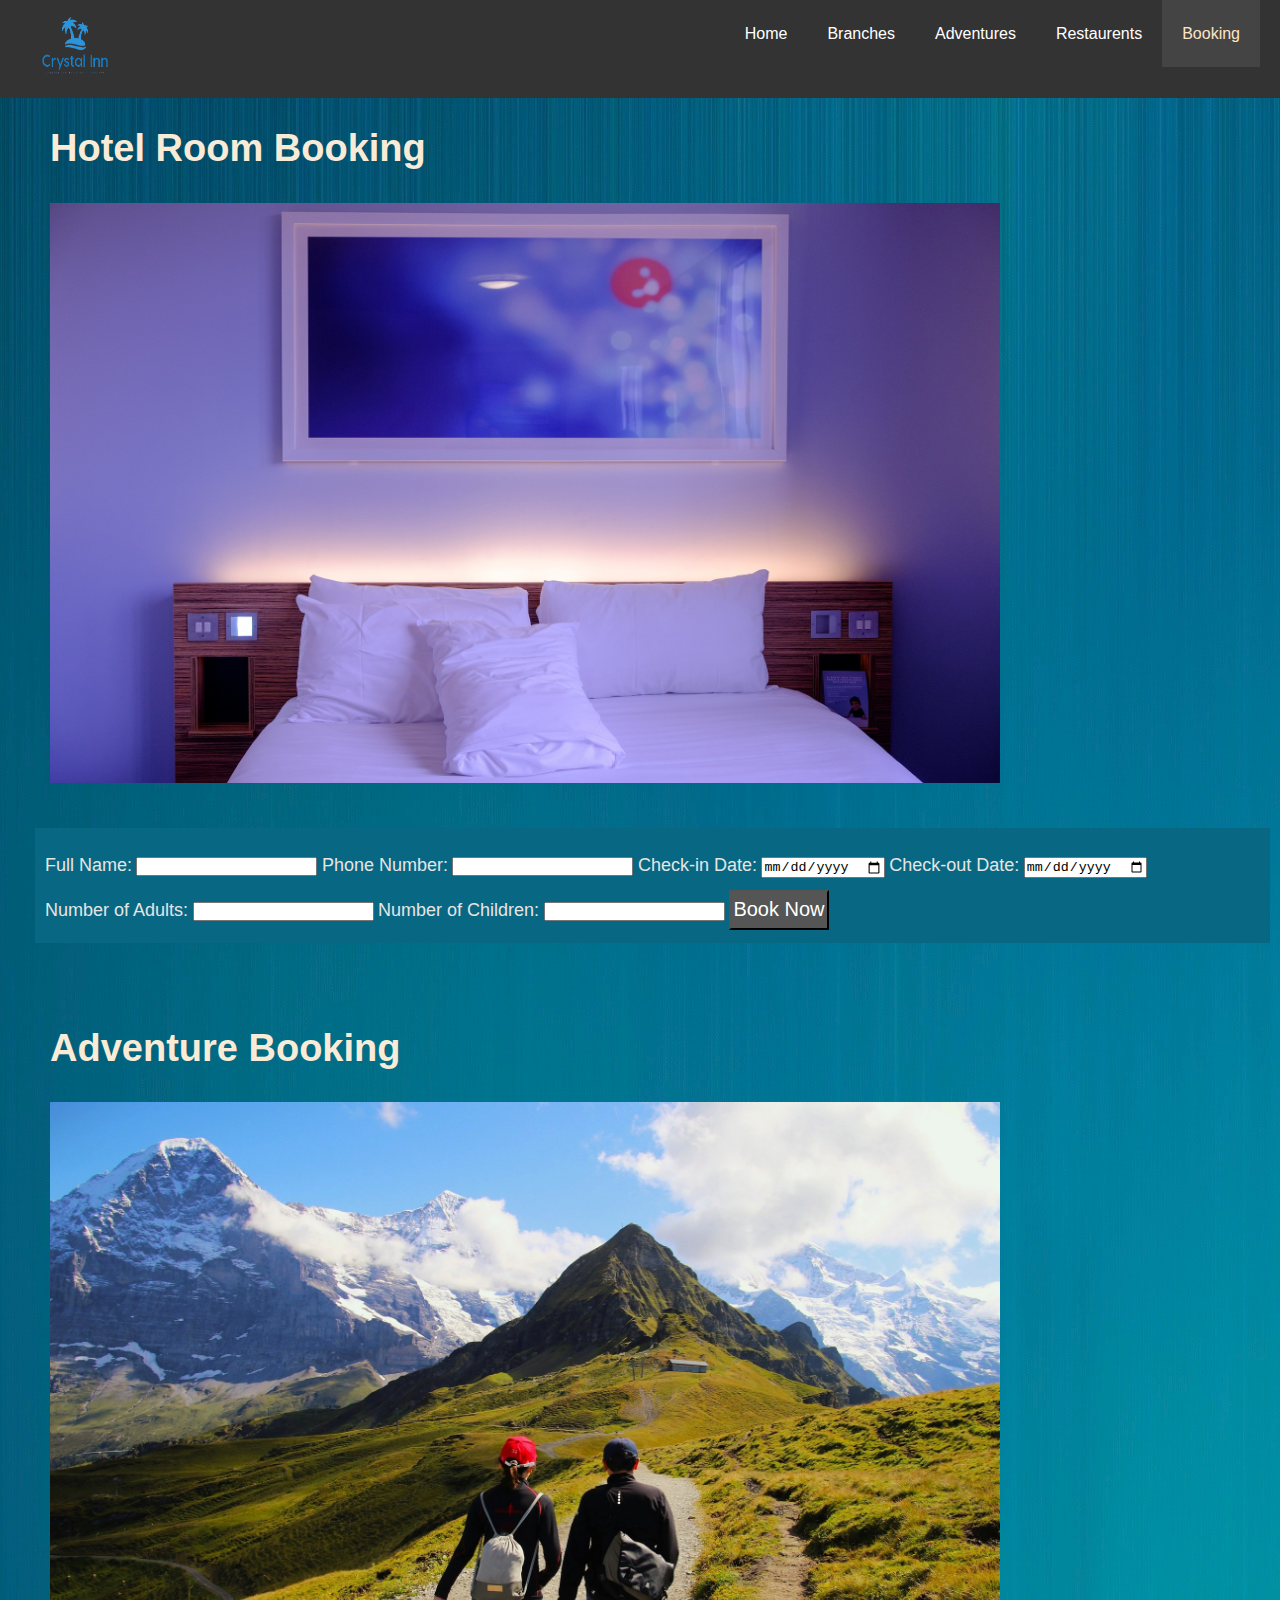
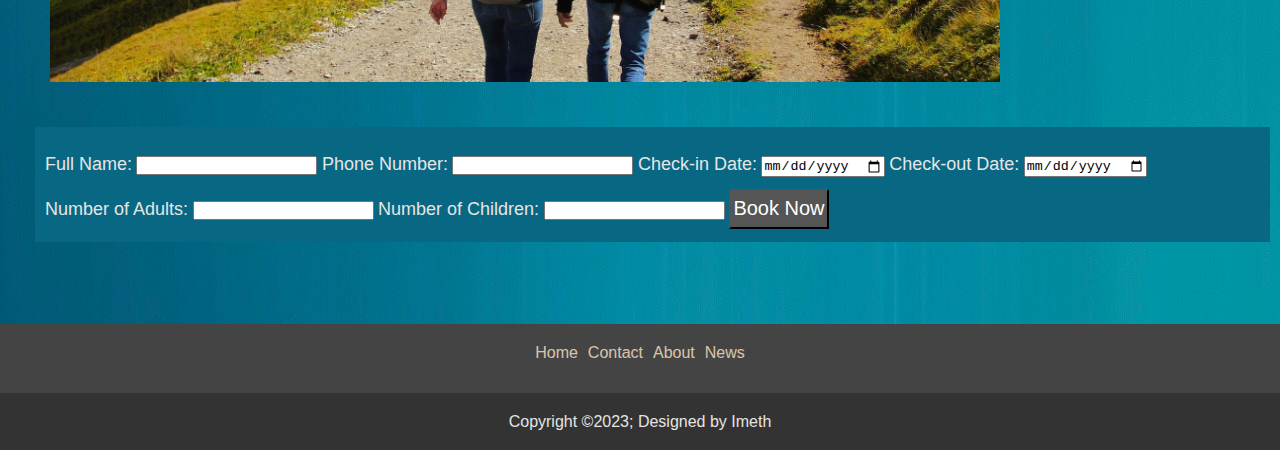
==== booking.html @ 60e0a69b "Add files via upload" ====
<!DOCTYPE html>
<html lang="en">
<head>
    
    <meta charset="UTF-8">
    <meta name="viewport" content="width=device-width, initial-scale=1.0">
    <link rel="stylesheet" href="main.css">
    <title>Hotel</title> 
</head>
<body id="body-color">
    <header>
        <nav id="navbar">
            <div class="container">
                <a href="index.html">
                    <img class='nav-logo' src="logo.png" alt="navlogo">
                </a>
                <h1 class="logo"><a href='index.html'></a></h1>
                <ul>
                    <li><a href='index.html'>Home</a></li>
                    <li><a href='branches.html'>Branches</a></li>
                    <li><a href='adventures.html'>Adventures</a></li>
                    <li><a href='restaurents.html'>Restaurents</a></li>
                     <li><a class="current" href='booking.html'>Booking</a></li>
                </ul>
            </div>
         </nav>
    </header>
    <br>
    <h1 class="booking-title1">Hotel Room Booking</h1>
    <div id="booking-img-1">
        <img src="bedroom-img.jpg" class="booking-img1" alt="img1">
    </div>
    <br>
    <div class='room-booking-container'>
        <form class="booking-form">
            <label>Full Name:</label>
            <input type="text" required>

            <label>Phone Number:</label>
            <input type="tel" required>

            <label>Check-in Date:</label>
            <input type="date" name="check-in" required>

            <label>Check-out Date:</label>
            <input type="date" name="check-in" required>

            <label>Number of Adults:</label>
            <input type="number" min="1" required>

            <label>Number of Children:</label>
            <input type="number" min="0" required>

            <button type="submit">Book Now</button>

        </form>
    </div>
    <br>
    <br>
    <br>
    <h1 class="booking-title1">Adventure Booking</h1>
    <div id="booking-img-2">
        <img src="adventure-img.jpg" class="booking-img1" alt="img2">
    </div>
    <br>
    <div class='room-booking-container'>
        <form class="booking-form">
            <label>Full Name:</label>
            <input type="text" required>

            <label>Phone Number:</label>
            <input type="tel" required>

            <label>Check-in Date:</label>
            <input type="date" name="check-in" required>

            <label>Check-out Date:</label>
            <input type="date" name="check-in" required>

            <label>Number of Adults:</label>
            <input type="number" min="1" required>

            <label>Number of Children:</label>
            <input type="number" min="0" required>

            <button type="submit">Book Now</button>

        </form>
    </div>
    <br>
    <br>
    <br>
    <footer>
        <div id="footer-top">
            <div class="footer-nav">
                <ul>
                    <li><a href="index.html">Home</a></li>
                    <li><a href="index.html">Contact</a></li>
                    <li><a href="index.html">About</a></li>
                    <li><a href="index.html">News</a></li>
                </ul>
                <br>
            </div>
        </div>
        <div class="footer-bottom">
            <p>Copyright &copy;2023; Designed by Imeth</p>
        </div>  
    </footer> 

</body>
</html>
---- main.css ----
/*  Reset */
* {
    margin: 0;
    padding:0;
    box-sizing: border-box;
}


/* Utility */
.container {
    max-width:1500px;
    
    padding: 0 20px;
}

.text-primary {
    color: #ffba91;
    padding-top: 600px;
    
}

.lead {
    font-size: 20px;
}


footer{
    background-color: #444;
   
}


div.footer{
    text-align: center;
    padding-top: 90px;
    font-size: 32px;
    color: beige;
}

.title-footer{
    text-align: center;
    color: #4f4040;
    background-color: #a9835e;
    margin-bottom:70px;
    height:1px;
}
.footer{
    display:flex;
    justify-content: center;
    background-color: #121317;   
}


.footer-nav ul{
    display: flex;
    justify-content: center;
    list-style: none;
    padding-top: 15px;
}



.footer-nav ul li a{
    color:bisque;
    margin: 5px;
    transition: 0.4s;
    font-size: 16px;
    opacity: 80%;
}

.footer-bottom{
    padding: 5px;
    text-align: center;
    background-color:#333;
    text-decoration-color: beige;
    color: #e5e5e3;
}
/* Nav bar */
#navbar {
    background: #333;
    color: aliceblue;
    overflow:auto;
}



#navbar a {
    color:#fff;
}

#navbar h1 {
     float: left;
     padding-top:20px;
}

#navbar ul {
    list-style: none;
    float: right;
}

#navbar ul li {
    float: left;
}

#navbar ul li a {
    display: block;
    padding: 20px;
    text-align: center;
}

#navbar ul li :hover, #navbar ul li a.current {
    background:#444;
    color:bisque;
}

/* Showcase */
#showcase {
    background: url(main.jpg) no-repeat
    center center/cover;
    height: 700px
}
#showcase .showcase-content h1 {
    color:#fff;
    text-align: center;
    padding-top: 170px
}

#showcase .showcase-content h1 {
    font-size: 60px;
    line-height: 1.2;
    
}


/* Main-Styling */

/* Home Page */

html,body {
    font-family:'Segoe UI', 'Segoe UI', Tahoma, Geneva, Verdana, sans-serif;
    line-height: 1.7em;
}

#body-color {
    background-image: url('background-img.jpg');

}

a {
    color: #333;
    text-decoration: none;
}

h1,h2,h3 {
    padding-bottom: 20px;
}

p{
    margin: 10px 0;
}

.nav-logo{
    width: 110px;
    height: 90px;
}

#para-1{
    padding: 30px;
    font-family: 'Gill Sans', 'Gill Sans MT', Calibri, 'Trebuchet MS', sans-serif;
    font-size: 28px;
    text-align: center ;
    background-color: #a9835e;
    padding: 15px 20px;
}

.dining-home{
    width: 400px;
    height:260px;
    padding-left: 30px;
}

.sec-1-home {
    display:grid;
    grid-template-columns: max-content min-content ;
}

.sec-1-header{
    color:#e5e5e3;
    padding-left:30px;
    margin-right: 900px;
    font-family: 'Trebuchet MS', 'Lucida Sans Unicode', 'Lucida Grande', 'Lucida Sans', Arial, sans-serif;
    font-size:26px;
    text-align: left;
}

.p1-sec-1-img{
    height:200px;
    width:350px;
    padding-left:20px;
}

.sec-1-para{
    text-align: center;
    font-family:'Segoe UI', Tahoma, Geneva, Verdana, sans-serif;
    font-weight: 500;
    font-size:22px;
    padding-left:20px;
}

.grid-1{
    display: grid;
    grid-template-columns: auto auto;

}

.ol-sec-1{
    padding-left:400px;
}

.ul-sec-2{
    padding-left:400px;
}

.p1-sec-img{
    height:200px;
    width:350px;
    padding-left:20px;
}

.footer{
    background-color: #a9835e;
}

/* Branches Page */

#body-color-2{
    background-color: #6183b9;
}
.p2-title{
    text-align: center;
    color:#11130e;
    margin-top: 30px;
    font-size: 40px;
    font-style: italic;
}

.sec-2-header{
    color:#fff ;
    padding-left: 20px;
    font-size: 28px;
}


.text-primary-2{
    color: #000000;
    padding-top: 600px;
    font-size: 28px;

}

.sec-2-para{
    text-align: center;
    font-family: 'Gill Sans', 'Gill Sans MT', Calibri, 'Trebuchet MS', sans-serif ;
    font-size:24px;
    padding-left:20px;
}

.map-1{
    width:40%;
    margin-left:300px;
    margin-top:0px;
    border-radius: 20px;

} 

.map-2{
    width:40%;
    margin-left:300px;
    margin-top:60px;
    border-radius: 20px;
}

.map-3{
    width:40%;
    margin-left:300px;
    margin-top:40px;
    border-radius: 20px;
}

.table-1{
    margin-left: 30px;
    margin-right: 30px;
}


table, th, td {
    border: 2px solid;
}

td, th{
    text-align: center;
    padding: 12px;
    font-size: 22px;
    font-family: Cambria, Cochin, Georgia, Times, 'Times New Roman', serif;
}

.table-img-1{
    width:460px;
    height:300px;
}

.table-img-2{
    width:460px;
    height:300px;
}

.table-img-3{
    width:460px;
    height:300px;
}






/* Adventures Page */

#p3-title{
    margin-top: 30px;
    text-align: center;
    font-size: 38px;
}

.p3-img{
    height:550px;
    width:1000px;
    padding-left:20px
}

.map-4{
    margin-top: 75px;
    margin-right: 140px;
}

.map-5{
    margin-top: 75px;
    margin-right: 140px;
}





/* Restaurents  Page*/

.p3-title{
    margin-top: 30px;
    padding-left: 20px;
    color:#000000;
    font-size: 36px;
}

.p4-img-1{
    width: 670px;
    height: 420px;
    margin-left: 50px;
    border-radius: 20px;
}

.p4-img-2{
    width: 670px;
    height:420px;
    margin-left: 50px;
    border-radius:20px;
}

.grid-2{
    display: grid;
    grid-template-columns: auto auto;

}

.p4-sec-title{
    padding-left: 20px;
    color: #e5e5e3;
    font-size: 30px;
    margin-top:00px;
    font-family: 'Courier New', Courier, monospace;

}

.p4-para{
    text-align: justify;
    font-family: 'Times New Roman', Times, serif;
    font-size: 28px;
    padding-left: 20px;
    margin-right: 50px;
    margin-top:20px;
    line-height: 1.1;
}
.p4-img{
    width:350px;
    height:240px;
    margin-right: 30px;
    border-radius: 20px;
}


#menu-link{
    margin-top: 70px;
    margin-right:50px;
}
.p4-img-4{
    width:350px;
    height:240px;
    margin-right: 30px;
    border-radius: 20px;
}

.events-title{
    color: aliceblue;
    font-size: 32px;
    text-align: center;
}

.events-para{
    text-align: center;
    color: #000000;
    margin-left: 250px;
    margin-right: 250px;
    font-size: 24px;
}

.event-1-link{
    margin-left: 400px;
    height: 256px;
    width:300px;
}

button{
    width:100px;
    height:40px;
    font-size: 20px;
    color:#fff;
    background-color: #555;
}

.button-1{
    margin-left: 435px;
}

.button-2{
    margin-left:00px;
}

/* Booking Page */

.booking-title1{
    font-size: 38px;;
    margin-left: 50px;
    margin-top:10px;
    font-family: 'Gill Sans', 'Gill Sans MT', Calibri, 'Trebuchet MS', sans-serif;
    color: antiquewhite;
}

.booking-img1{
    margin-left: 50px;
    margin-top: 20px;
    width:950px;
    height:580px;
}

.room-booking-container{
    background-color: #086884;
    padding-left:10px;
    padding-top: 15px;
    margin-top: 10px;
    margin-left: 35px;
    margin-right: 10px;
    padding-bottom: 10px;
}
label{
    color: #e5e5e3;
    font-family:Verdana, Geneva, Tahoma, sans-serif;
    font-size: 18px;
    line-height:2.5;
    white-space: nowrap;
}
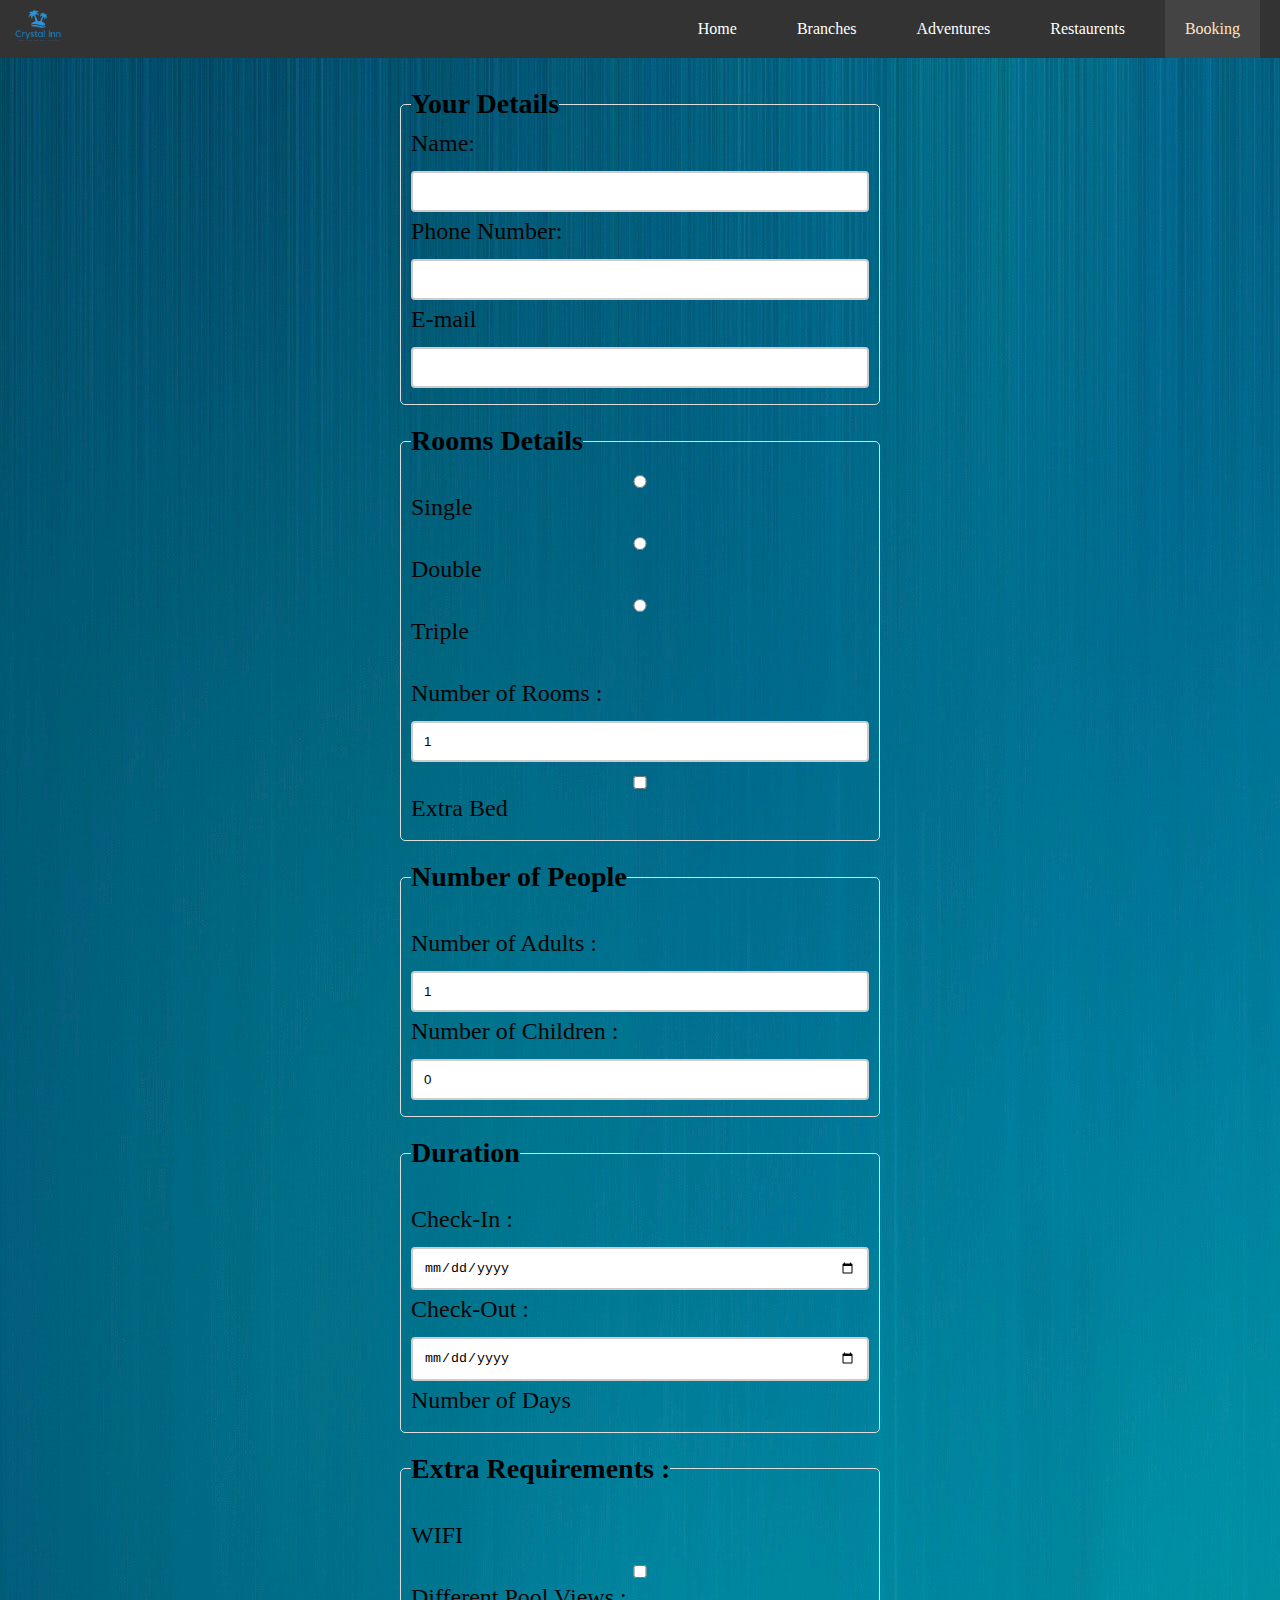
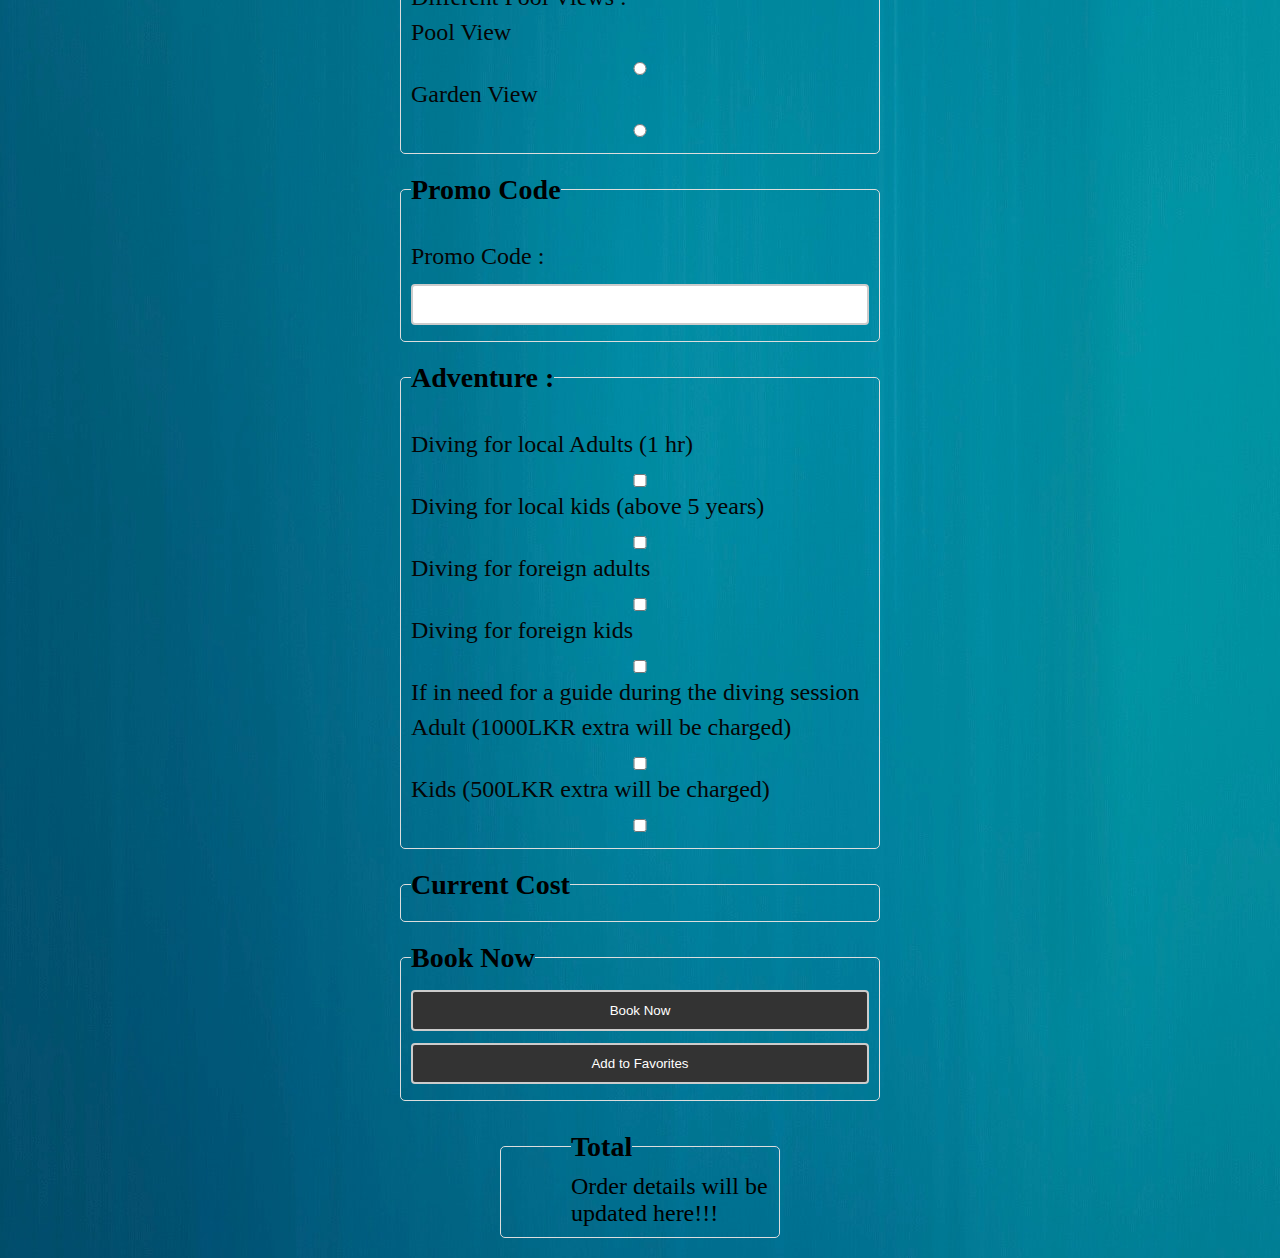
==== commit 617255c2: "Add files via upload" ====
--- a/booking.html
+++ b/booking.html
@@ -1,13 +1,10 @@
 <!DOCTYPE html>
-<html lang="en">
 <head>
-    
-    <meta charset="UTF-8">
-    <meta name="viewport" content="width=device-width, initial-scale=1.0">
-    <link rel="stylesheet" href="main.css">
-    <title>Hotel</title> 
+    <title>Test form</title>
+    <link rel="stylesheet" href="booking.css">
+    <script src="main.js" defer></script>
 </head>
-<body id="body-color">
+<body>
     <header>
         <nav id="navbar">
             <div class="container">
@@ -24,88 +21,144 @@
                 </ul>
             </div>
          </nav>
+         <div id="showcase">
+             <div class='container'>
+
+   
+                </div>
+        </div>
     </header>
-    <br>
-    <h1 class="booking-title1">Hotel Room Booking</h1>
-    <div id="booking-img-1">
-        <img src="bedroom-img.jpg" class="booking-img1" alt="img1">
+    <div class="forumBody">
+        <div>
+            <div >
+                <div>
+                    <fieldset>
+                        <legend>Your Details</legend>
+                        <label>Name:</label>
+                        <input type="text" id="nameCus">
+                        <label>Phone Number:</label>
+                        <input type="text" id="phoneCus">
+                        <label>E-mail</label>
+                        <input type="text" id="cusEmail">
+                    </fieldset>
+
+                    <fieldset>
+                        <legend class="legend">Rooms Details</legend>                        
+                        <p class="room">
+                            <input type="radio" name="roomType" id="single" value="single" >
+                            <label class="classroomType">Single</label>
+                            <input type="radio" name="roomType" id="double" value="double" >
+                            <label class="classroomType">Double</label>
+                            <input type="radio" name="roomType" id="triple" value="triple" >
+                            <label class="classroomType">Triple</label>
+                            <br>
+                            <label class="numofRooms">Number of Rooms :</label>
+                            <input type="number" min="1" max="20" name="roomType" id="rumberofRooms" value="1" class="duration">
+                            <input type="checkbox" name="roomType" id="extraBed" value="extrabed">
+                            <label> Extra Bed </label>
+                        </p>
+                    </fieldset>
+                    <fieldset>
+                        <legend>Number of People</legend>
+                        <p>
+                            <br>
+                            <label class="adultsNum">Number of Adults : </label>
+                            <input type="number" id="adultsnumber" min="1" value="1" max="4" required>
+                            <label class="childrenNum">Number of Children : </label>
+                            <input type="number" id="childrenNumber" min="0" value="0">
+                        </p>
+                    </fieldset>
+                    <fieldset>
+                        <legend>Duration</legend>
+                        <p>
+                            <br>
+                            <label class="duration">Check-In : </label>
+                            <input type="date" id="checkIn" required>
+                            <label class="duration">Check-Out : </label>
+                            <input type="date" id="checkOut" required>
+                            <span>
+                                <label id="numofDays">Number of Days</label>
+                            </span>
+                        </p>
+                    </fieldset>
+                    <fieldset>
+                        <legend>Extra Requirements : </legend>
+                        <p>
+                            <br>
+                            <label class="duration">WIFI</label>
+                            <input type="checkbox" name="extrareq" id="wifi" value="wifi">
+                        </p>
+                        <label>Different Pool Views : </label>
+                        
+                        <p>
+                            <label class="extrareqlbl">Pool View</label>
+                            <input type="radio" name="extrareq" id="poolview" value="poolview">
+                            <label class="extrareqlbl2">Garden View</label>
+                            <input type="radio" name="extrareq" id="gardenview" value="gardenview">
+                        </p>
+                    </fieldset>
+                    <fieldset>
+                        <legend>Promo Code</legend>
+                        <p>
+                            <br>
+                            <label>Promo Code : </label>
+                            <input type="text" id="promocode">
+                        </p>
+                    </fieldset>
+                </div>
+                <div>
+                    <fieldset>
+                        <legend>Adventure : </legend>
+                        <p>
+                            <br>
+                            <label class="adventure">Diving for local Adults (1 hr) </label>
+                            <input type="checkbox" name="adventure" id="localadults" value="localAdults">
+                        </p>
+                        <p>
+                            <label class="adventure">Diving for local kids (above 5 years)</label>
+                            <input type="checkbox" name="adventure" id="localkids" value="locakkids"> 
+                        </p>
+                        <p>
+                            <label class="adventure">Diving for foreign adults </label>
+                            <input type="checkbox" name="adventure" id="foreignadults" value="foreignadults">
+                        </p>
+                        <p>
+                            <label class="adventure">Diving for foreign kids</label>
+                            <input type="checkbox" name="adventure" id="foreignkids" value="foreignkids">
+                        </p>
+                        <label class="guideselection">If in need for a guide during the diving session</label>
+                        <p>
+                            <label class="adultsguideclass">Adult (1000LKR extra will be charged)</label>
+                            <input type="checkbox" name="divinguide" id="adultsguide" value="adultsguide">
+                        </p>
+                        <p>
+                            <label class="adultsguideclass">Kids (500LKR extra will be charged) </label>
+                            <input type="checkbox" name="divinguide" id="kidsguide" value="kidsguide">
+                        </p>
+                    </fieldset>
+                </div>
+            </div>
+            <fieldset>
+                <legend>Current Cost</legend>
+                <p id="currentCostOutput"></p>
+                <p id="output2"></p>
+                <p id="output3"></p>
+            </fieldset>
+            <fieldset>
+                <legend>Book Now</legend>
+                <button type="button" id="bookButton">Book Now</button>
+                <button type="button" id="favButton">Add to Favorites</button>
+
+            </fieldset>
+        </div>
     </div>
-    <br>
-    <div class='room-booking-container'>
-        <form class="booking-form">
-            <label>Full Name:</label>
-            <input type="text" required>
-
-            <label>Phone Number:</label>
-            <input type="tel" required>
-
-            <label>Check-in Date:</label>
-            <input type="date" name="check-in" required>
-
-            <label>Check-out Date:</label>
-            <input type="date" name="check-in" required>
-
-            <label>Number of Adults:</label>
-            <input type="number" min="1" required>
-
-            <label>Number of Children:</label>
-            <input type="number" min="0" required>
-
-            <button type="submit">Book Now</button>
-
-        </form>
+    <div class="outputDiv" id="popup">
+        <fieldset id="fieldset">
+            <legend>Total</legend>
+            <p id="output1">Order details will be updated here!!!</p>
+            <p id="output2"></p>
+            <p id="output3"></p>
+        
+        </fieldset>
     </div>
-    <br>
-    <br>
-    <br>
-    <h1 class="booking-title1">Adventure Booking</h1>
-    <div id="booking-img-2">
-        <img src="adventure-img.jpg" class="booking-img1" alt="img2">
-    </div>
-    <br>
-    <div class='room-booking-container'>
-        <form class="booking-form">
-            <label>Full Name:</label>
-            <input type="text" required>
-
-            <label>Phone Number:</label>
-            <input type="tel" required>
-
-            <label>Check-in Date:</label>
-            <input type="date" name="check-in" required>
-
-            <label>Check-out Date:</label>
-            <input type="date" name="check-in" required>
-
-            <label>Number of Adults:</label>
-            <input type="number" min="1" required>
-
-            <label>Number of Children:</label>
-            <input type="number" min="0" required>
-
-            <button type="submit">Book Now</button>
-
-        </form>
-    </div>
-    <br>
-    <br>
-    <br>
-    <footer>
-        <div id="footer-top">
-            <div class="footer-nav">
-                <ul>
-                    <li><a href="index.html">Home</a></li>
-                    <li><a href="index.html">Contact</a></li>
-                    <li><a href="index.html">About</a></li>
-                    <li><a href="index.html">News</a></li>
-                </ul>
-                <br>
-            </div>
-        </div>
-        <div class="footer-bottom">
-            <p>Copyright &copy;2023; Designed by Imeth</p>
-        </div>  
-    </footer> 
-
-</body>
-</html>+</body>--- a/booking.css
+++ b/booking.css
@@ -0,0 +1,208 @@
+
+/* Reset */
+* {
+    margin: 0;
+    padding: 0;
+    box-sizing: border-box;
+}
+
+body{
+    background-color: #036c8f;
+    background-image: url('background-img.jpg');
+}
+
+
+footer{
+    background-color: #444;
+   
+}
+
+
+div.footer{
+    text-align: center;
+    padding-top: 90px;
+    font-size: 32px;
+    color: beige;
+}
+
+.title-footer{
+    text-align: center;
+    color: #4f4040;
+    background-color: #a9835e;
+    margin-bottom:70px;
+    height:1px;
+}
+.footer{
+    display:flex;
+    justify-content: center;
+    background-color: #121317;   
+}
+
+
+.footer-nav ul{
+    display: flex;
+    justify-content: center;
+    list-style: none;
+    padding-top: 15px;
+}
+
+.margin{
+    margin-top:1px;
+
+}
+.footer-nav ul li a{
+    color:bisque;
+    margin: 5px;
+    transition: 0.4s;
+    font-size: 16px;
+    opacity: 80%;
+}
+
+.footer-bottom{
+    padding: 5px;
+    text-align: center;
+    background-color:#333;
+    text-decoration-color: beige;
+    color: #e5e5e3;
+}
+/* Nav bar */
+#navbar {
+    background: #333;
+    color: aliceblue;
+    overflow:auto;
+}
+
+
+
+#navbar a {
+    color:#fff;
+}
+
+#navbar h1 {
+     float: left;
+     padding-top:20px;
+}
+
+#navbar ul {
+    list-style: none;
+    float: right;
+}
+
+#navbar ul li {
+    float: left;
+}
+
+#navbar ul li a {
+    display: block;
+    padding: 20px;
+    text-align: center;
+}
+
+#navbar ul li :hover, #navbar ul li a.current {
+    background:#444;
+    color:bisque;
+}
+
+
+.nav-logo {
+    height: 50px;
+}
+
+.logo a {
+    color: #fff;
+    text-decoration: none;
+    font-size: 24px;
+}
+
+ul {
+    list-style: none;
+    display: flex;
+}
+
+ul li {
+    margin-right: 20px;
+}
+
+ul li a {
+    color: #fff;
+    text-decoration: none;
+}
+
+.forumBody {
+    margin: 30px 0;
+    padding-left:400px;
+    padding-right: 400px;
+
+}
+
+
+fieldset {
+    margin-bottom: 20px;
+    font-size: 24px;
+    border-radius: 5px;
+    padding: 10px;
+    border: 1px solid #ddd;
+    
+}
+
+legend {
+    color: #000000;
+    font-weight: bold;
+    font-size: 28px;
+}
+
+label {
+    display: block;
+    margin-bottom: 8px;
+    color: #060505;
+
+}
+
+input,
+button {
+    padding: 11px;
+    margin: 6px 0;
+    border: 2px solid #ccc;
+    border-radius: 4px;
+    width: 100%;
+    box-sizing: border-box;
+}
+
+button {
+    background-color: #333;
+    color: #fff;
+    cursor: pointer;
+}
+
+button:hover {
+    background-color:#222;
+}
+
+.outputDiv{
+    padding-left: 500px;
+    padding-right:500px;
+}
+
+#fieldset{
+    padding-left:70px;
+}
+
+@media screen and (max-width: 600px) {
+    .form {
+        padding: 10px;
+    }
+    .container {
+        max-width: 100%;
+        padding: 0 10px;
+    }
+    ul li {
+        margin-right: 0;
+        margin-bottom: 10px;
+    }
+    
+    ul {
+        flex-direction: column;
+    }
+
+
+}
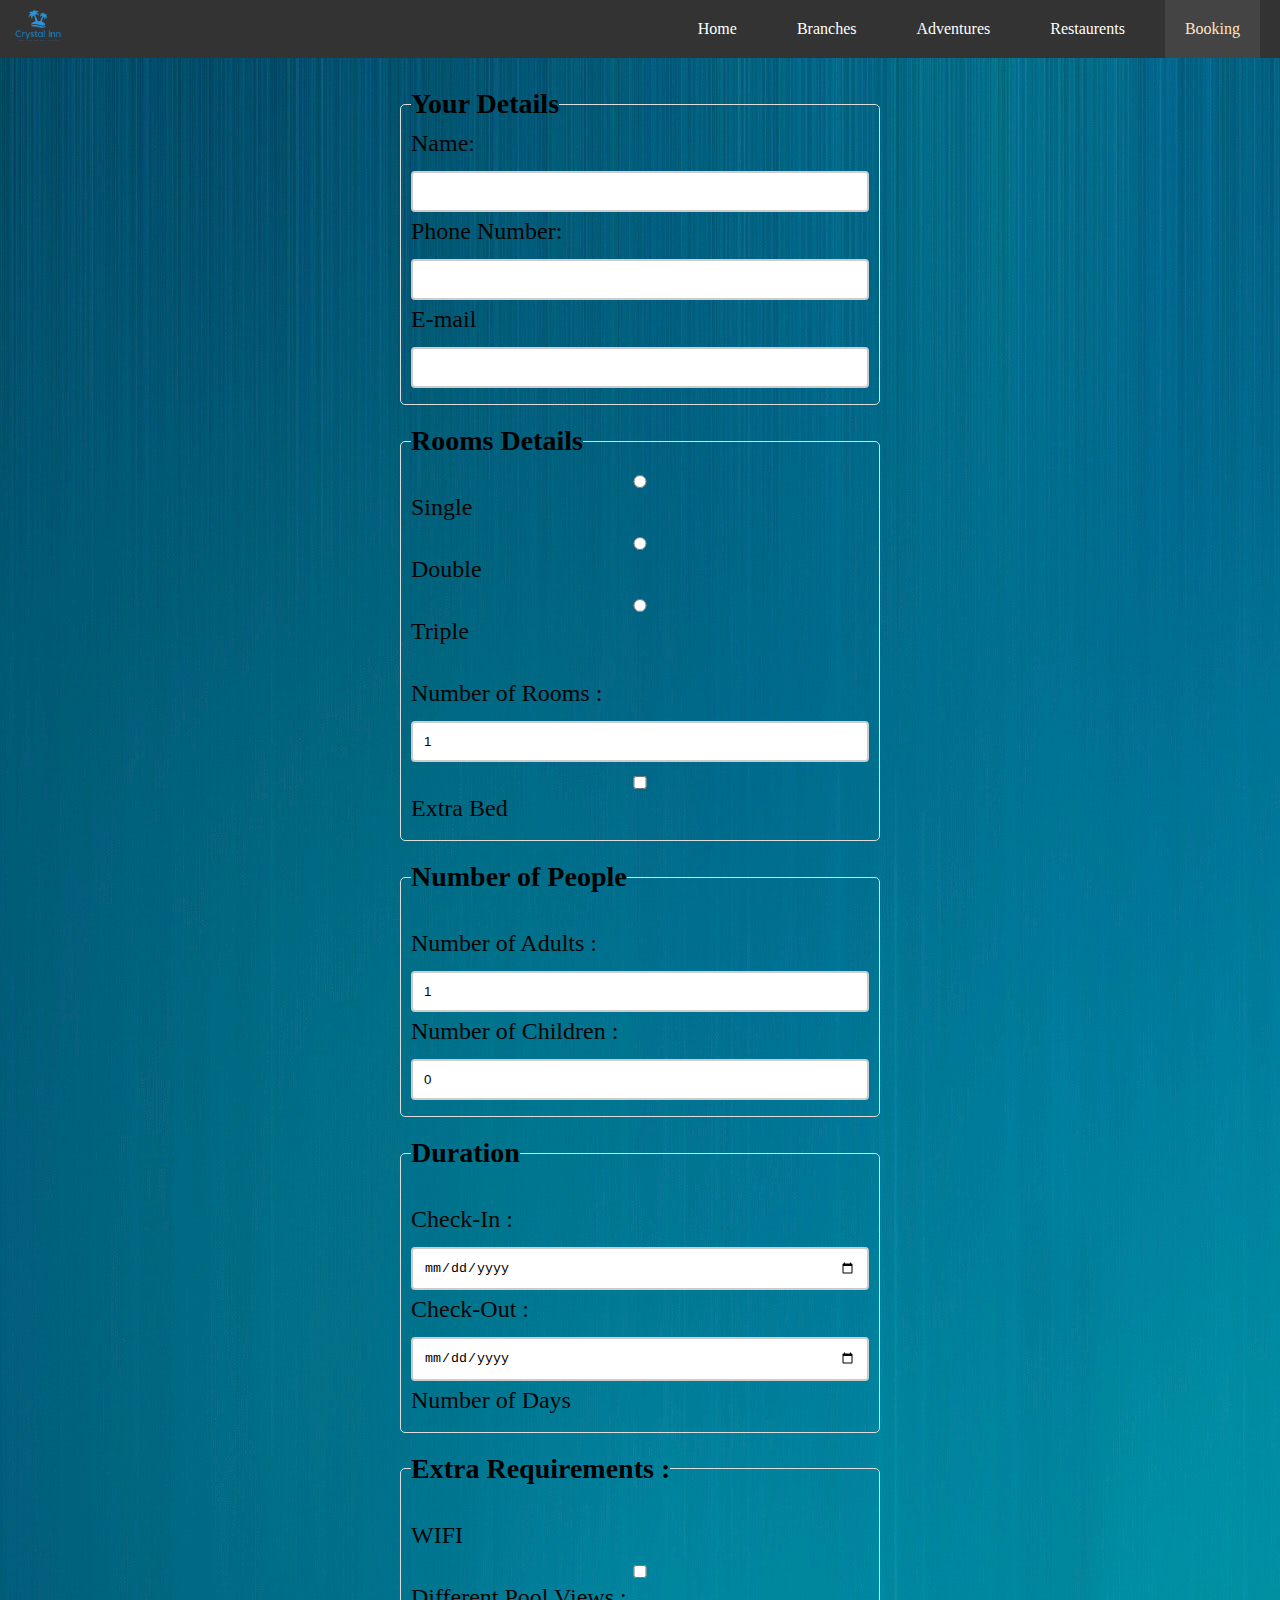
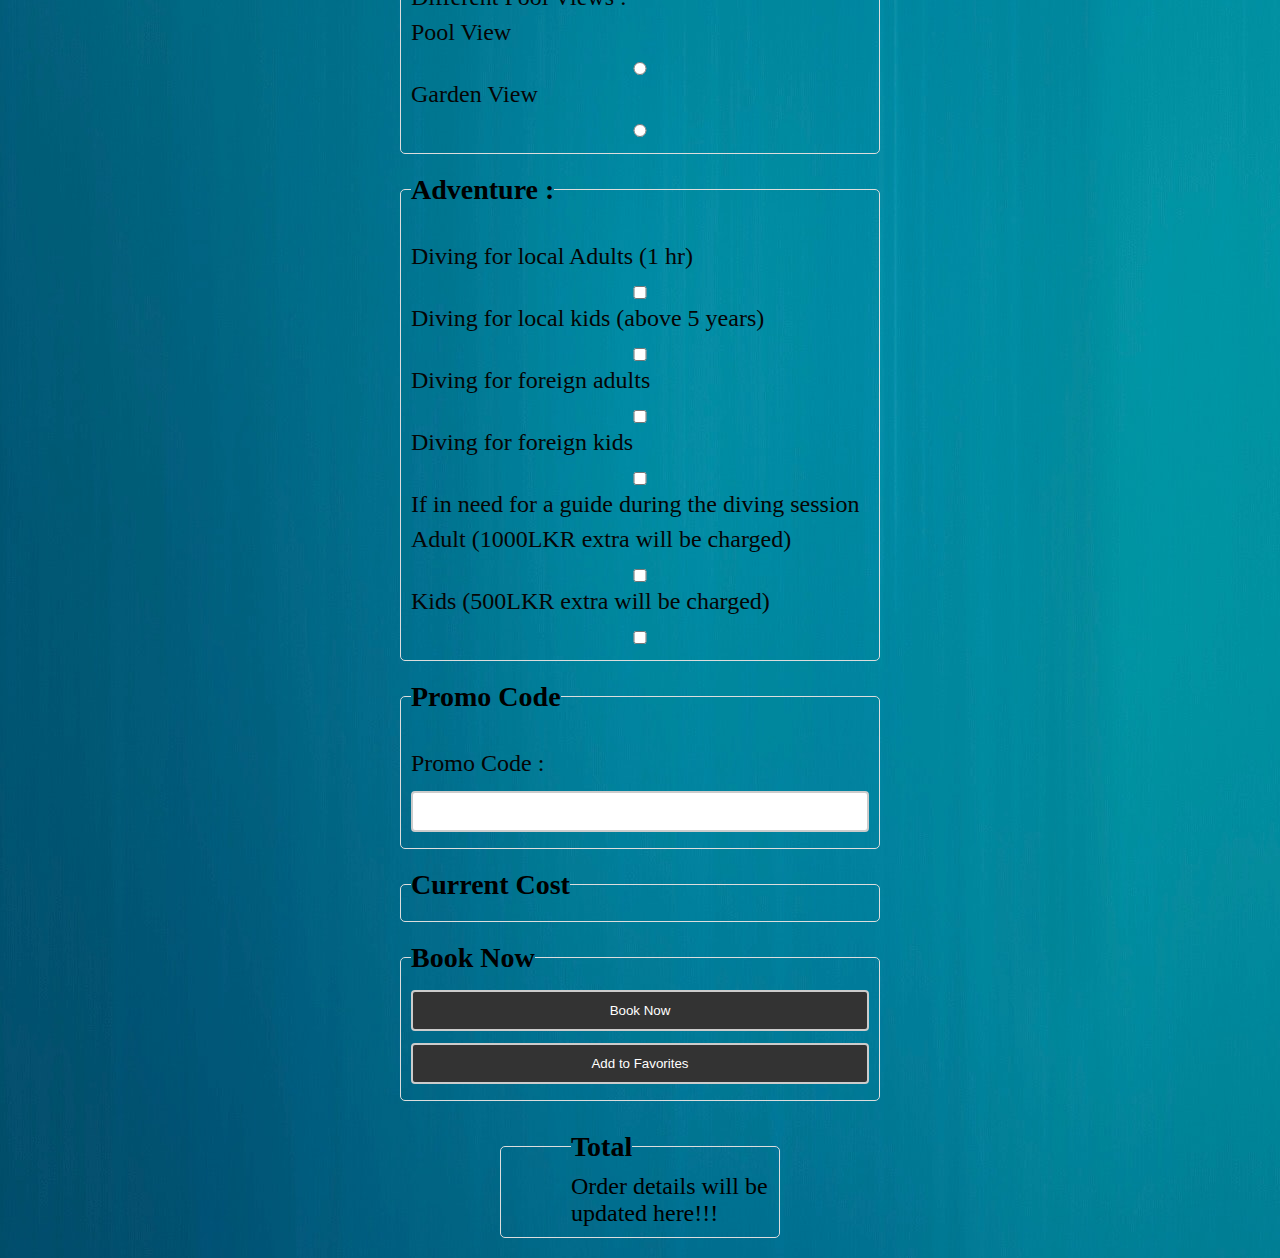
==== commit 511645d4: "Add files via upload" ====
--- a/booking.html
+++ b/booking.html
@@ -34,11 +34,11 @@
                 <div>
                     <fieldset>
                         <legend>Your Details</legend>
-                        <label>Name:</label>
+                        <label for="nameCus">Name:</label>
                         <input type="text" id="nameCus">
-                        <label>Phone Number:</label>
+                        <label for="phoneCus">Phone Number:</label>
                         <input type="text" id="phoneCus">
-                        <label>E-mail</label>
+                        <label for="cusEmail">E-mail</label>
                         <input type="text" id="cusEmail">
                     </fieldset>
 
@@ -46,13 +46,13 @@
                         <legend class="legend">Rooms Details</legend>                        
                         <p class="room">
                             <input type="radio" name="roomType" id="single" value="single" >
-                            <label class="classroomType">Single</label>
+                            <label for="single" class="classroomType">Single</label>
                             <input type="radio" name="roomType" id="double" value="double" >
-                            <label class="classroomType">Double</label>
+                            <label for="double" class="classroomType">Double</label>
                             <input type="radio" name="roomType" id="triple" value="triple" >
-                            <label class="classroomType">Triple</label>
+                            <label for ="triple"class="classroomType">Triple</label>
                             <br>
-                            <label class="numofRooms">Number of Rooms :</label>
+                            <label for="rumberofRooms"class="numofRooms">Number of Rooms :</label>
                             <input type="number" min="1" max="20" name="roomType" id="rumberofRooms" value="1" class="duration">
                             <input type="checkbox" name="roomType" id="extraBed" value="extrabed">
                             <label> Extra Bed </label>
@@ -62,9 +62,9 @@
                         <legend>Number of People</legend>
                         <p>
                             <br>
-                            <label class="adultsNum">Number of Adults : </label>
+                            <label for="adultsnumber"class="adultsNum">Number of Adults : </label>
                             <input type="number" id="adultsnumber" min="1" value="1" max="4" required>
-                            <label class="childrenNum">Number of Children : </label>
+                            <label for="childrenNumber"class="childrenNum">Number of Children : </label>
                             <input type="number" id="childrenNumber" min="0" value="0">
                         </p>
                     </fieldset>
@@ -72,9 +72,9 @@
                         <legend>Duration</legend>
                         <p>
                             <br>
-                            <label class="duration">Check-In : </label>
+                            <label for="checkIn" class="duration">Check-In : </label>
                             <input type="date" id="checkIn" required>
-                            <label class="duration">Check-Out : </label>
+                            <label for="checkOut" class="duration">Check-Out : </label>
                             <input type="date" id="checkOut" required>
                             <span>
                                 <label id="numofDays">Number of Days</label>
@@ -85,56 +85,56 @@
                         <legend>Extra Requirements : </legend>
                         <p>
                             <br>
-                            <label class="duration">WIFI</label>
+                            <label for="wifi" class="duration">WIFI</label>
                             <input type="checkbox" name="extrareq" id="wifi" value="wifi">
                         </p>
                         <label>Different Pool Views : </label>
                         
                         <p>
-                            <label class="extrareqlbl">Pool View</label>
+                            <label for="poolview" class="extrareqlbl">Pool View</label>
                             <input type="radio" name="extrareq" id="poolview" value="poolview">
-                            <label class="extrareqlbl2">Garden View</label>
+                            <label for="gardenview" class="extrareqlbl2">Garden View</label>
                             <input type="radio" name="extrareq" id="gardenview" value="gardenview">
                         </p>
                     </fieldset>
                     <fieldset>
-                        <legend>Promo Code</legend>
-                        <p>
-                            <br>
-                            <label>Promo Code : </label>
-                            <input type="text" id="promocode">
-                        </p>
-                    </fieldset>
-                </div>
-                <div>
-                    <fieldset>
                         <legend>Adventure : </legend>
                         <p>
                             <br>
-                            <label class="adventure">Diving for local Adults (1 hr) </label>
-                            <input type="checkbox" name="adventure" id="localadults" value="localAdults">
+                            <label for="localAdults" class="adventure">Diving for local Adults (1 hr) </label>
+                            <input type="checkbox" name="adventure" id="localAdults" value="localAdults">
                         </p>
                         <p>
-                            <label class="adventure">Diving for local kids (above 5 years)</label>
+                            <label for="localkids" class="adventure">Diving for local kids (above 5 years)</label>
                             <input type="checkbox" name="adventure" id="localkids" value="locakkids"> 
                         </p>
                         <p>
-                            <label class="adventure">Diving for foreign adults </label>
+                            <label for="foreignadults" class="adventure">Diving for foreign adults </label>
                             <input type="checkbox" name="adventure" id="foreignadults" value="foreignadults">
                         </p>
                         <p>
-                            <label class="adventure">Diving for foreign kids</label>
+                            <label for="foreignkids" class="adventure">Diving for foreign kids</label>
                             <input type="checkbox" name="adventure" id="foreignkids" value="foreignkids">
                         </p>
                         <label class="guideselection">If in need for a guide during the diving session</label>
                         <p>
-                            <label class="adultsguideclass">Adult (1000LKR extra will be charged)</label>
+                            <label for="adultsguide" class="adultsguideclass">Adult (1000LKR extra will be charged)</label>
                             <input type="checkbox" name="divinguide" id="adultsguide" value="adultsguide">
                         </p>
                         <p>
-                            <label class="adultsguideclass">Kids (500LKR extra will be charged) </label>
+                            <label for="kidsguide" class="adultsguideclass">Kids (500LKR extra will be charged) </label>
                             <input type="checkbox" name="divinguide" id="kidsguide" value="kidsguide">
                         </p>
+                        <p>
+                        </fieldset>
+                    </p>
+                </div>
+                <div>
+                    <fieldset>
+                    <legend>Promo Code</legend>
+                        <br>
+                        <label for="promocode">Promo Code : </label>
+                        <input type="text" id="promocode">
                     </fieldset>
                 </div>
             </div>
